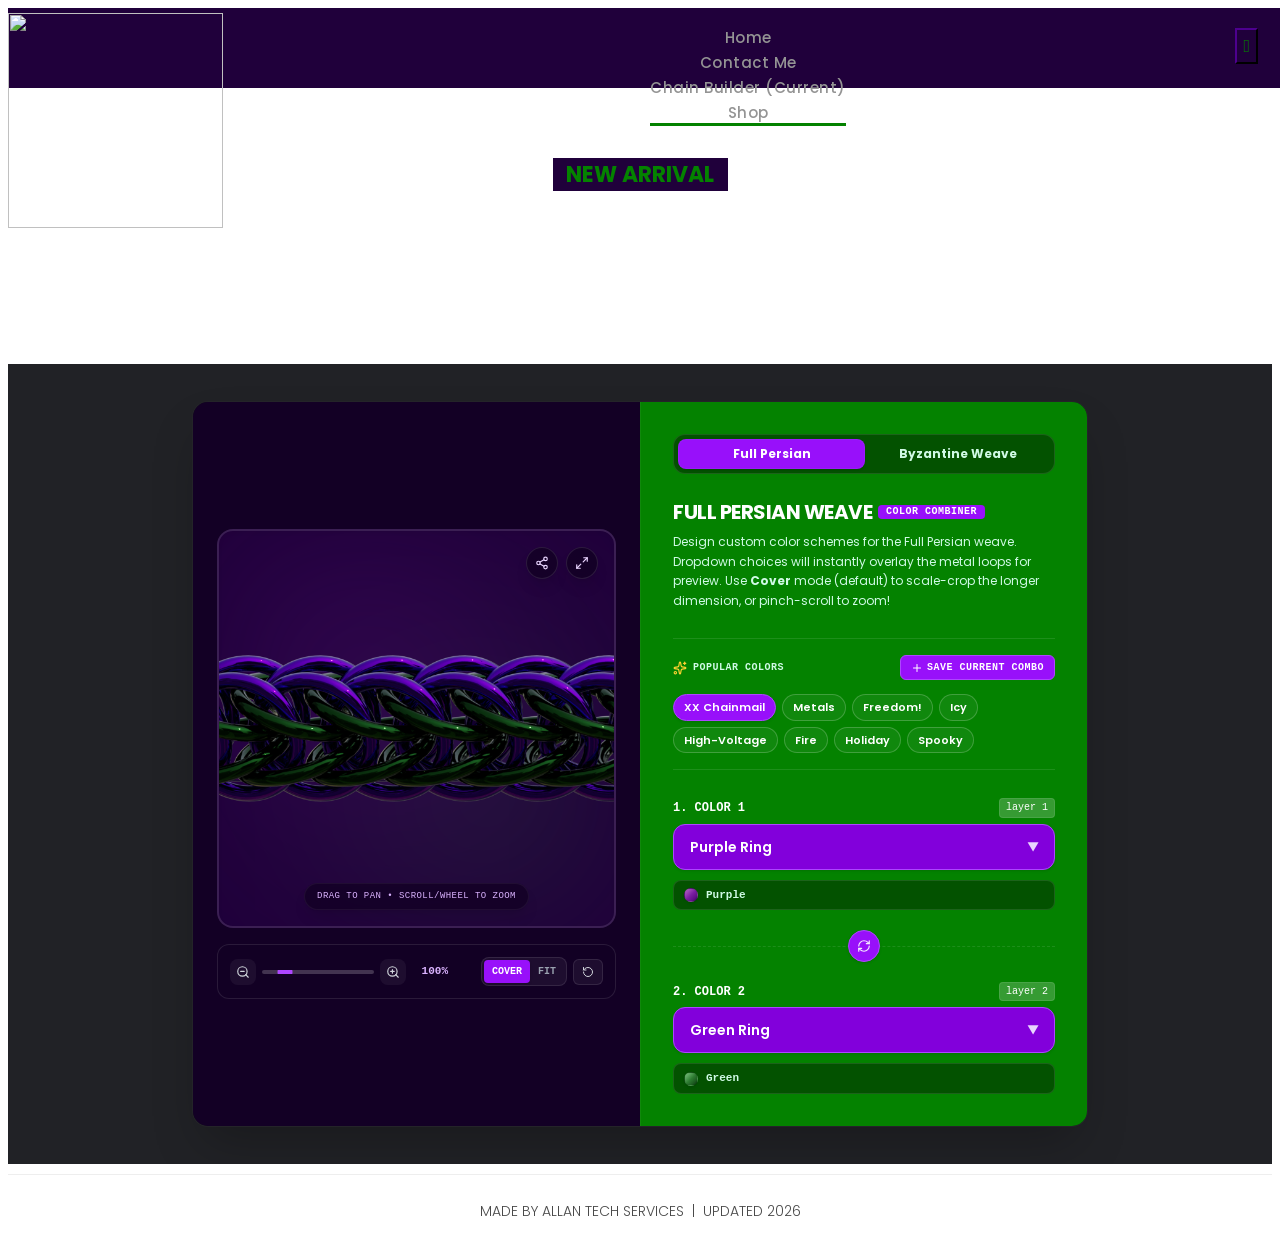
==== chainbuilder.html @ 5e84c7ed "updated files and added new products to carousel uploaded product images and modified other files" ====
<html lang="en"><head>

    <meta charset="utf-8">
    <meta name="viewport" content="width=device-width, initial-scale=1, shrink-to-fit=no">
    <meta name="description" content="Xander Xavier Chainmail Webpage">
    <meta name="author" content="XX Chainmail; AgentAllanDev">
    <link href="https://fonts.googleapis.com/css?family=Poppins:100,200,300,400,500,600,700,800,900&amp;display=swap" rel="stylesheet">
    <meta property="og:image" content=”assets/images/XXChainmail.png” />

    <title>XX Chainmail Home</title>

    <!-- Bootstrap core CSS -->
    <link href="vendor/bootstrap/css/bootstrap.min.css" rel="stylesheet">
	  <link rel="stylesheet" media="screen and (max-width: 625px)" href="assets/css/xxchainmail-small.css">
            <link rel="stylesheet" media="screen and (min-width: 625px) and (max-width: 800px)" href="assets/css/xxchainmail-medium.css">
            <link rel="stylesheet" media="screen and (min-width: 800px)" href="assets/css/xxchainmail-large.css">
    <link rel="stylesheet" href="assets/css/fontawesome.css">
    <link rel="stylesheet" href="assets/css/owl.css">
<style>
      /* Minimal positioning for Owl nav arrows (do not change item sizes) */
      .owl-new-arrivals.owl-carousel{position:relative}
      .owl-new-arrivals.owl-carousel .owl-nav{position:absolute;top:50%;left:0;right:0;margin:0;pointer-events:none}
      .owl-new-arrivals.owl-carousel .owl-nav button{pointer-events:auto;position:absolute;top:50%;transform:translateY(-50%);background:#20003b;border:2px solid #048200;width:44px;height:44px;border-radius:50%;font-size:24px;line-height:0.5; color:#048200}
      .owl-new-arrivals.owl-carousel .owl-nav .owl-prev{left:-56px}
      .owl-new-arrivals.owl-carousel .owl-nav .owl-next{right:-56px}
      @media (max-width:768px){.owl-new-arrivals.owl-carousel .owl-nav .owl-prev{left:-40px}.owl-new-arrivals.owl-carousel .owl-nav .owl-next{right:-40px}}
      /* External controls (do not change sizes or carousel options) */
      .external-controls-wrapper{position:relative}
      .external-arrivals-btn{position:absolute;top:50%;transform:translateY(-50%);z-index:1200;background:#20003b;border:2px solid #048200;width:44px;height:44px;border-radius:50%;display:flex;align-items:center;justify-content:center;cursor:pointer; color:#048200}
      .external-arrivals-btn.prev{left:-64px}
      .external-arrivals-btn.next{right:-64px}
      @media (max-width:768px){.external-arrivals-btn.prev{left:-44px}.external-arrivals-btn.next{right:-44px}}
    </style>
  </head>

  <body>

    <!-- ***** Preloader Start ***** -->
    <div id="preloader" style="opacity: 0; visibility: hidden; display: none;">
        <div class="jumper">
            <div></div>
            <div></div>
            <div></div>
        </div>
    </div>  
    <!-- ***** Preloader End ***** -->

    <!-- Header -->
    <header class="">
      <nav class="navbar navbar-expand-lg">
        <div class="container">
          <a class="navbar-brand" href="index.html">
				  <img src="assets/images/XXChainmailWide.png" id="logo">
			  </a>
			  <button class="navbar-toggler" type="button" data-toggle="collapse" data-target="#navbarResponsive" aria-controls="navbarResponsive" aria-expanded="false" aria-label="Toggle navigation">
            <span class="navbar-toggler-icon"></span>
          </button>
          <div class="collapse navbar-collapse" id="navbarResponsive">
            <ul class="navbar-nav ml-auto">
              <li class="nav-item">
                <a class="nav-link" href="index.html">Home
                </a>
              </li> 
              <li class="nav-item">
                <a class="nav-link" href="contact.html">Contact Me</a>
              </li>
              <li class="nav-item active">
                <a class="nav-link" href="chainbuilder.html">Chain Builder
                  <span class="sr-only">(current)</span></a>
              </li>
              <li class="nav-item">
                <a class="nav-link" href="products.html">Shop</a>
              </li>
            </ul>
          </div>
        </div>
      </nav>
    </header>

    <!-- Page Content -->
    <!-- Banner Starts Here -->
    <div class="page-heading products-heading header-text">
      <div class="container">
        <div class="row">
          <div class="col-md-12">
            <div align="center" class="text-content">
              <h4>new arrival</h4>
              <h2>Chain Builder</h2>
            </div>
          </div>
        </div>
      </div>
    </div>
    <!-- Banner Ends Here -->
<!--
    <div class="latest-products">
      <div class="container">
        <div class="row">
          <div class="col-md-12">
            <div class="section-heading">
              <h2 id="lp-title">Latest Products</h2>
              <center>
			  <a href="products.html">view all products <i class="fa fa-angle-right"></i></a>
              </center>
			</div>
          </div>

      
          <div class="col-md-4">
            <div class="product-item">
              <a href="products/dragonfly.html"><img src="assets/images/dragonfly.png" alt=""></a>
              <div class="down-content">
                <a href="products/dragonfly.html"><h4>Dragonfly&nbsp;</h4>
                </a>
                <h6>$74.50</h6>
              </div>
            </div>
          </div>
          <div class="col-md-4">
            <div class="product-item">
              <a href="products/butterfly.html"><img src="assets/images/butterfly.png" alt=""></a>
              <div class="down-content">
                <a href="products/butterfly.html"><h4>Butterfly&nbsp;</h4>
                </a>
                <h6>$21.50</h6>
              </div>
            </div>
          </div>
          <div class="col-md-4">
            <div class="product-item">
              <a href="products/byzantine_star.html"><img src="assets/images/byzantine_star.png" alt=""></a>
              <div class="down-content">
                <a href="products/byzantine_star.html"><h4>Byzantine Star</h4>
                </a>
                <h6>$16.20</h6>
              </div>
            </div>
          </div>
        </div>
      </div>
    </div>
  -->
    <iframe src="/app/app.html" title="Chain Builder" style="width:100%; height:800px; border:none;"></iframe>




    
    <footer>
      <div class="container">
        <div class="row">
          <div class="col-md-12">
            <div class="inner-content">
              <p id="copyright">Made by Allan Tech Services&nbsp; | &nbsp;Updated 2026</p>
            </div>
          </div>
        </div>
      </div>
    </footer>


    <!-- Bootstrap core JavaScript -->
    <script src="vendor/jquery/jquery.min.js"></script>
    <script src="vendor/bootstrap/js/bootstrap.bundle.min.js"></script>


    <!-- Additional Scripts -->
    <script src="assets/js/custom.js"></script>
    <script src="assets/js/owl.js"></script>
    <script src="assets/js/slick.js"></script>
    <script src="assets/js/isotope.js"></script>
    <script src="assets/js/accordions.js"></script>


    <script language="text/Javascript"> 
      cleared[0] = cleared[1] = cleared[2] = 0; //set a cleared flag for each field
      function clearField(t){                   //declaring the array outside of the
      if(! cleared[t.id]){                      // function makes it static and global
          cleared[t.id] = 1;  // you could use true and false, but that's more typing
          t.value='';         // with more chance of typos
          t.style.color='#fff';
          }
      }
    </script>
	  
	  


  


</body></html>
---- assets/css/xxchainmail-small.css ----
.iframe{
	overflow:hidden;
	border:10px solid #048200;
	height:1300px;
}
.section-heading .text-content h3 {
	color: #048200;
	font-size: 60px;
	text-align: center;
	text-transform: uppercase;
	font-weight: 500;
	background-color: #20003b;
}

p#copyright
{
	text-align:center;
} 

h3#title1
{
	font-size: 30;
	padding-bottom: 15px;
}
h1#h1
{
	font-size: 20;
	text-align: center;
}
img#logo
{
	height: auto;
	width: 215px;
}

h2#p1
{
	font-size: 20;
	padding-bottom:  30px;
}

li#li1
{
	font-size: 30;
}

body {
  font-family: 'Poppins', sans-serif;
  overflow-x: hidden;
  text-rendering: optimizeLegibility;
  -webkit-font-smoothing: antialiased;
  -moz-osx-font-smoothing: grayscale;
}
p {
	margin-bottom: 0px;
	font-size: 14px;
	font-weight: 300;
	color: #4a4a4a;
	line-height: 24px;
}
a {
	text-decoration: none!important;
}
ul {
	padding: 0;
	margin: 0;
	list-style: none;
}

h1,h2,h3,h4,h5,h6 {
	margin: 0px;
}

ul.social-icons li {
	display: inline-block;
	margin-right: 3px;
}

ul.social-icons li:last-child {
	margin-right: 0px;
}

ul.social-icons li a {
	width: 50px;
	height: 50px;
	display: inline-block;
	line-height: 50px;
	background-color: #eee;
	color: #121212;
	font-size: 18px;
	text-align: center;
	transition: all .3s;
}

ul.social-icons li a:hover {
	background-color: #048200;
	color: #fff;
}

a.filled-button {
	background-color: #048200;
	color: #fff;
	font-size: 14px;
	text-transform: capitalize;
	font-weight: 300;
	padding: 10px 20px;
	border-radius: 5px;
	display: inline-block;
	transition: all 0.3s;
}

a.filled-button:hover {
	background-color: #121212;
	color: #fff;
}

.section-heading {
	text-align: left;
	margin-bottom: 30px;
	border-bottom: 1px solid #eee;
}

.section-heading h2 {
	font-size: 35px;
	font-weight: 550;
	text-align: center;
	color: #1e1e1e;
	margin-bottom: 25px;
}

.section-heading h2#lp-title {
	font-size: 45px;
	font-weight: 550;
	text-align: center;
	color: #1e1e1e;
	margin-bottom: 5px;
}

.products-heading {
	padding: 150px 0px 75px 0px;
	background-image: url(../images/scales.png);
	background-size: cover;
	background-repeat: no-repeat;
	background-position: center 29px;
}

.about-heading {
	background-image: url(../images/about-heading.jpg);
}

.contact-heading {
	padding: 150px 0px;
	background-image: url(../images/XXChainmailWithBackground.png);
	background-size: cover;
	background-repeat: no-repeat;
	background-position: center center;
}

.page-header {
	padding: 150px 50px;
	background-image: url(../images/XXChainmailWithBackground.png);
	background-size: cover;
	background-repeat: no-repeat;
	background-position: center center;
}
.send-message {
	padding: 0px 0px 0px 0px;
	text-align: center;
	background-position: center center;
	background-repeat: no-repeat;
	background-size: cover;
}
.send-message .text-content h4 {
	color: #048200;
	font-size: 22px;
	text-align: center;
	text-transform: uppercase;
	font-weight: 700;
	margin-bottom: 5px;
}

.send-message .text-content h1 {
	color: #20003b;
	font-size: 55px;
	text-align: center;
	text-transform: uppercase;
	font-weight: 700;
	margin-bottom: 25px;
}

.send-message .text-content h2 {
	color: #000;
	font-size: 25px;
	text-align: center;
}
.page-heading .text-content h4 {
	color: #048200;
	font-size: 22px;
	width: 175px;
	text-align: center;
	text-transform: uppercase;
	font-weight: 700;
	margin-bottom: 5px;
	background-color: #20003b;
}

.page-heading .text-content h1 {
	color: #048200;
	font-size: 70px;
	text-align: center;
	text-transform: uppercase;
	font-weight: 700;
	margin-bottom: 15px;
}

.page-heading .text-content h2 {
	color: #fff;
	font-size: 50px;
	text-align: center;
	text-transform: uppercase;
	letter-spacing: 5px;
}

#preloader {
  overflow: hidden;
  background: #048200;
  left: 0;
  right: 0;
  top: 0;
  bottom: 0;
  position: fixed;
  z-index: 9999999;
  color: #20003b;
}

#preloader .jumper {
  left: 0;
  top: 0;
  right: 0;
  bottom: 0;
  display: block;
  position: absolute;
  margin: auto;
  width: 50px;
  height: 50px;
}

#preloader .jumper > div {
  background-color: #fff;
  width: 10px;
  height: 10px;
  border-radius: 100%;
  -webkit-animation-fill-mode: both;
  animation-fill-mode: both;
  position: absolute;
  opacity: 0;
  width: 50px;
  height: 50px;
  -webkit-animation: jumper 1s 0s linear infinite;
  animation: jumper 1s 0s linear infinite;
}

#preloader .jumper > div:nth-child(2) {
  -webkit-animation-delay: 0.33333s;
  animation-delay: 0.33333s;
}

#preloader .jumper > div:nth-child(3) {
  -webkit-animation-delay: 0.66666s;
  animation-delay: 0.66666s;
}

@-webkit-keyframes jumper {
  0% {
    opacity: 0;
    -webkit-transform: scale(0);
    transform: scale(0);
  }
  5% {
    opacity: 1;
  }
  100% {
    -webkit-transform: scale(1);
    transform: scale(1);
    opacity: 0;
  }
}

@keyframes jumper {
  0% {
    opacity: 0;
    -webkit-transform: scale(0);
    transform: scale(0);
  }
  5% {
    opacity: 1;
  }
  100% {
    opacity: 0;
  }
}


/* Header Style */
header {
	position: absolute;
	z-index: 99999;
	width: 100%;
	height: 80px;
	background-color: #20003b;
	-webkit-transition: all 0.3s ease-in-out 0s;
    -moz-transition: all 0.3s ease-in-out 0s;
    -o-transition: all 0.3s ease-in-out 0s;
    transition: all 0.3s ease-in-out 0s;
}
header .navbar {
	padding: 17px 0px;
}
.background-header .navbar {
	padding: 17px 0px;
}
.background-header {
	top: 0;
	position: fixed;
	background-color: #20003b!important;
	box-shadow: 0px 1px 10px rgba(0,0,0,0.1);
}
.background-header .navbar-brand h2 {
	color: #121212!important;
}
.background-header .navbar-nav a.nav-link {
	color: #949494!important;
}
.background-header .navbar-nav .nav-link:hover,
.background-header .navbar-nav .active>.nav-link,
.background-header .navbar-nav .nav-link.active,
.background-header .navbar-nav .nav-link.show,
.background-header .navbar-nav .show>.nav-link {
	color: #048200!important;
}
.navbar .navbar-brand {
	float: 	left;
	margin-top: -10px;
	outline: none;
}
.navbar .navbar-brand h2 {
	color: #949494;
	text-transform: uppercase;
	font-size: 24px;
	font-weight: 700;
	-webkit-transition: all .3s ease 0s;
    -moz-transition: all .3s ease 0s;
    -o-transition: all .3s ease 0s;
    transition: all .3s ease 0s;
}
.navbar .navbar-brand h2 em {
	font-style: normal;
	color: #949494;
}
#navbarResponsive {
	z-index: 999;
}
.navbar-collapse {
	text-align: center;
}
.navbar .navbar-nav .nav-item {
	margin: 0px 15px;
}
.navbar .navbar-nav a.nav-link {
	text-transform: capitalize;
	font-size: 15px;
	font-weight: 500;
	letter-spacing: 0.5px;
	color: #949494;
	transition: all 0.5s;
	margin-top: 5px;
}
.navbar .navbar-nav .nav-link:hover,
.navbar .navbar-nav .active>.nav-link,
.navbar .navbar-nav .nav-link.active,
.navbar .navbar-nav .nav-link.show,
.navbar .navbar-nav .show>.nav-link {
	color: #949494;
	padding-bottom: 25px;
	border-bottom: 3px solid #048200;
}
.navbar .navbar-toggler-icon {
	background-image: none;
}
.navbar .navbar-toggler {
	border-color: #20003b;
	background-color: #20003b;	
	height: 36px;
	outline: none;
	border-radius: 0px;
	position: absolute;
	right: 30px;
	top: 20px;
}
.navbar .navbar-toggler-icon:after {
	content: '\f0c9';
	color: #048200;
	font-size: 18px;
	line-height: 26px;
	font-family: 'FontAwesome';
}



/* Banner Style */
.banner {
	position: relative;
	text-align: center;
	padding-top: 80px;
}

.banner-item-01 {
	padding: 150px 0px;
	background-image: url(../images/XXChainmailWideWithBackground.png);
	background-size: cover;
	background-repeat: no-repeat;
	background-position: center center;
}

.banner-item-02 {
	padding: 300px 0px;
	background-image: url(../images/slide_02.jpg);
	background-size: cover;
	background-repeat: no-repeat;
	background-position: center center;
}

.banner-item-03 {
	padding: 300px 0px;
	background-image: url(../images/slide_03.jpg);
	background-size: cover;
	background-repeat: no-repeat;
	background-position: center center;
}

.banner .banner-item {
	max-height: 600px;
}

.banner .text-content {
	position: absolute;
	top: 50%;
	transform: translateY(-50%);
	text-align: center;
	width: 100%;
}

.banner .text-content h4 {
	color: #048200;
	font-size: 22px;
	text-transform: uppercase;
	font-weight: 700;
	margin-bottom: 15px;
}

.banner .text-content h2 {
	color: #fff;
	font-size: 62px;
	text-transform: uppercase;
	letter-spacing: 5px;
}

.owl-banner .owl-dots .owl-dot {
  border-radius: 3px;
}
.owl-banner .owl-dots {
    display: -webkit-box;
    display: -webkit-flex;
    display: -ms-flexbox;
    display: flex;
    -ms-flex-pack: center;
    -webkit-justify-content: center;
    justify-content: center;
    position: absolute;
    left: 50%;
    transform: translateX(-50%);
    bottom: 30px;
}
.owl-banner .owl-dots .owl-dot {
    width: 10px;
    height: 10px;
    border-radius: 50%;
    margin: 0 10px;
    background-color: #606060;
    opacity: 0.5;
}
.owl-banner .owl-dots .owl-dot:focus {
    outline: none
}
.owl-banner .owl-dots .owl-dot.active {
    background-color: #d0d0d0;
    opacity: 1;
}



/* Latest Produtcs */

.latest-products {
	margin-top: 25px;
}

.latest-products .section-heading a {
	margin-top: -95px;
	text-transform: uppercase;
	font-size: 25px;
	font-weight: 700;
	color: #048200;
}

.product-item {
	border: 1px solid #eee;
	margin-bottom: 30px;
}

.product-item .down-content {
	padding: 30px;
	position: relative;
	background-color: #20003b;
}

.product-item img {
	width: 100%;
	overflow: hidden;
}

.product-item .down-content h4 {
	font-size: 23px;
	color: #dc143c;
	margin-bottom: 10px;
	font-weight: bold;

}

.product-item .down-content h6 {
	top: 30px;
	right: 30px;
	font-size: 20px;
	color: #f7f7f7;
}

.product-item .down-content p {
	margin-bottom: 20px;
}

.product-item .down-content ul li {
	display: inline-block;
}

.product-item .down-content ul li i {
	color: #048200;
	font-size: 14px;
}

.product-item .down-content span {
	position: absolute;
	right: 30px;
	bottom: 30px;
	font-size: 13px;
	color: #048200;
	font-weight: 500;
}

.products .text-content h3 {
	color: #048200;
	font-size: 50px;
	text-align: center;
	text-transform: uppercase;
	font-weight: 500;
	background-color: #20003b;
}


/* Best Features */

.about-features {
	margin-top: 0px!important;
}

.about-features p {
	border-bottom: 1px solid #eee;
	padding-bottom: 0px;
}

.about-features .container .row {
	padding-bottom: 0px!important;
	border-bottom: none!important;
}

.best-features {
}

.best-features .container .row {
	border-bottom: 1px solid #eee;
	padding-bottom: 0px;
}

.best-features img {
	width: 75%;
	overflow: hidden;
}

.best-features h4 {
	font-size: 17px;
	color: #1a6692;
	margin-bottom: 20px;
}

.best-features ul.featured-list li {
	display: block;
	margin-bottom: 10px;
	text-align: center;
}

.best-features p {
	margin-bottom: 25px;
	text-align: center;
}

.best-features ul.featured-list li a {
	font-size: 14px;
	color: #4a4a4a;
	font-weight: 300;
	transition: all .3s;
	position: relative;
	padding-left: 13px;
}

.best-features ul.featured-list li a:before {
	content: '';
	width: 5px;
	height: 5px;
	display: inline-block;
	background-color: #4a4a4a;
	position: absolute;
	left: 0;
	transition: all .3s;
	top: 8px;
}

.best-features ul.featured-list li a:hover {
	color: #048200;
}

.best-features ul.featured-list li a:hover::before {
	background-color: #048200;
}

.best-features .filled-button {
	margin-top: 20px;
}





/* Call To Action */

.call-to-action .inner-content {
	margin-top: 20px;
	padding: 30px;
	background-color: #f7f7f7;
	border-radius: 5px;
}

.call-to-action .inner-content h4 {
	font-size: 17px;
	color: #1a6692;
	margin-bottom: 15px;
}

.call-to-action .inner-content em {
	font-style: normal;
	font-weight: 700;
}

.call-to-action .inner-content .col-md-4 {
	text-align: center;
}

.call-to-action .inner-content .filled-button {
	margin-top: 12;
	/* top: 50%; */
	/* left: 50%; */
	/* margin-left: -69.2px; */
}




/* Footer */

footer {
	text-align: center;
}

footer .inner-content {
	border-top: 1px solid #eee;
	margin-top: 10px;
	padding: 10px 0px;
}

footer .inner-content p {
	text-transform: uppercase;
}

footer .inner-content p a {
	color: #048200;
	margin-left: 3px;
}




/* Product Page */


.products .filters {
	text-align: center;
	border-bottom: 1px solid #eee;
	padding-bottom: 10px;
	margin-bottom: 60px;
}

.products .filters li {
	text-transform: uppercase;
	font-size: 13px;
	font-weight: 700;
	color: #121212;
	display: inline-block;
	margin: 0px 10px;
	transition: all .3s;
	cursor: pointer;
}

.products .filters ul li.active,
.products .filters ul li:hover {
  color: #048200;
}

.products ul.pages {
	margin-top: 30px;
	text-align: center;
}

.products ul.pages li {
	display: inline-block;
	margin: 0px 2px;
}

.products ul.pages li a {
	width: 44px;
	height: 44px;
	display: inline-block;
	line-height: 42px;
	border: 1px solid #eee;
	font-size: 15px;
	font-weight: 700;
	color: #121212;
	transition: all .3s;
}

.products ul.pages li a:hover,
.products ul.pages li.active a {
	background-color: #048200;
	border-color: #048200;
	color: #20003b;
}



/* Team Members */

.team-members {
	margin-top: 100px;
}

.team-member {
	border: 1px solid #eee;
	margin-bottom: 30px;
}

.team-member img {
	width: 100%;
	overflow: hidden;
}

.team-member .down-content {
	padding: 30px;
	text-align: center;
}

.team-member .thumb-container {
	position: relative;
}

.team-member .thumb-container .hover-effect {
	position: absolute;
	background-color: rgba(243,63,63,0.9);
	top: 0;
	left: 0;
	width: 100%;
	height: 100%;
	opacity: 0;
	visibility: hidden;
	transition: all .5s;
}

.team-member .thumb-container .hover-effect .hover-content {
	position: absolute;
	display: inline-block;
	width: 100%;
	text-align: center;
	top: 50%;
	transform: translateY(-50%);
}

.team-member .thumb-container .hover-effect .hover-content ul.social-icons li a:hover {
	background-color: #fff;
	color: #048200;
}

.team-member:hover .hover-effect {
	visibility: visible;
	opacity: 1;
}

.team-member .down-content h4 {
	font-size: 17px;
	color: #1a6692;
	margin-bottom: 8px;
}

.team-member .down-content span {
	display: block;
	font-size: 13px;
	color: #048200;
	font-weight: 500;
	margin-bottom: 20px;
}




/* Services */

.services {
	background-image: url(../images/services-bg.jpg);
	background-position: center center;
	background-repeat: no-repeat;
	background-size: cover;
	background-attachment: fixed;
	padding: 100px 0px;
}

.services .service-item {
	text-align: center;
}

.services .service-item .icon {
	background-color: #f7f7f7;
	padding: 40px;
}

.services .service-item .icon i {
	width: 100px;
	height: 100px;
	display: inline-block;
	text-align: center;
	line-height: 100px;
	background-color: #048200;
	color: #fff;
	font-size: 32px;
}

.services .service-item .down-content {
	background-color: #fff;
	padding: 40px 30px;
}

.services .service-item .down-content h4 {
	font-size: 17px;
	color: #1a6692;
	margin-bottom: 20px;
}

.services .service-item .down-content p {
	margin-bottom: 25px;
}




/* Clients */

.happy-clients {
	margin-top: 100px;
	margin-bottom: 40px;
}

.happy-clients .client-item img {
	max-width: 100%;
	overflow: hidden;
	transition: all .3s;
	cursor: pointer;
}

.happy-clients .client-item img:hover {
	opacity: 0.8;
}




/* Find Us */

.find-us {
	margin-top: 100px;
}

.find-us p {
	border-bottom: 1px solid #eee;
	padding-bottom: 30px;
	margin-bottom: 30px;
}

.find-us h4 {
	font-size: 17px;
	color: #1a6692;
	margin-bottom: 20px;
}

.find-us .left-content {
	margin-left: 30px;
}



/* Send Message */

.send-message {
	margin-top: 25px;
}

.contact-form input {
	font-size: 14px;
	width: 100%;
	height: 44px;
	display: inline-block;
	line-height: 42px;
	border: 1px solid #eee;
	border-radius: 0px;
	margin-bottom: 30px;
}

.contact-form input:focus {
	box-shadow: none;
	border: 1px solid #eee;
}

.contact-form textarea {
	font-size: 14px;
	width: 100%;
	min-width: 100%;
	min-height: 120px;
	height: 120px;
	max-height: 180px;
	border: 1px solid #eee;
	border-radius: 0px;
	margin-bottom: 30px;
}

.contact-form textarea:focus {
	box-shadow: none;
	border: 1px solid #eee;
}

.contact-form button.filled-button {
	background-color: #048200;
	color: #fff;
	font-size: 14px;
	text-transform: capitalize;
	font-weight: 300;
	padding: 10px 20px;
	border-radius: 5px;
	display: inline-block;
	transition: all 0.3s;
	border: none;
	outline: none;
	cursor: pointer;
}

.contact-form button.filled-button:hover {
	background-color: #121212;
	color: #fff;
}

.accordion {
	margin-left: 30px;
}

.accordion a {
	cursor: pointer;
	font-size: 17px;
	color: #1a6692!important;
	margin-bottom: 20px;
	transition: all .3s;
}

.accordion a:hover {
	color: #048200!important;
}

.accordion a.active {
  color: #048200!important;
}

.accordion li .content {
  display: none;
  margin-top: 10px;
}

.accordion li:first-child {
	border-top: 1px solid #eee;
}

.accordion li {
	border-bottom: 1px solid #eee;
	padding: 15px 0px;
}


	.navbar .navbar-brand {
		position: absolute;
		left: 15px;
		top: 16px;
	}
	.navbar .navbar-brand {
		width: auto;
	}
	.navbar:after {
		display: none;
	}
	#navbarResponsive {
	    z-index: 99999;
	    position: absolute;
	    top: 80px;
	    left: 0;
	    width: 100%;
	    text-align: center;
	    background-color: #20003b;
	    box-shadow: 0px 10px 10px rgba(0,0,0,0.1);
	}
	.navbar .navbar-nav .nav-item {
		border-bottom: 1px solid #eee;
	}
	.navbar .navbar-nav .nav-item:last-child {
		border-bottom: none;
	}
	.navbar .navbar-nav a.nav-link {
		padding: 15px 0px;
		color: #c0c0c0!important;
	}
	.navbar .navbar-nav .nav-link:hover,
	.navbar .navbar-nav .active>.nav-link,
	.navbar .navbar-nav .nav-link.active,
	.navbar .navbar-nav .nav-link.show,
	.navbar .navbar-nav .show>.nav-link {
		color: #048200!important;
		border-bottom: none!important;
		padding-bottom: 15px;
	}
	.product-item .down-content h4 {
		text-align: center;
		margin-bottom: 10px;
	}
	.product-item .down-content h6 {
		text-align: center;
		position: relative;
		top: 0;
		right: 0;
		margin-bottom: 20px;
	}
	.product-item .down-content span {
		position: relative;
		right: 0;
		bottom: 0;
	}
}
---- assets/css/xxchainmail-medium.css ----
.iframe{
	overflow:hidden;
	border:10px solid #048200;
	height:1300px;
}
.section-heading .text-content h3 {
	color: #048200;
	font-size: 60px;
	text-align: center;
	text-transform: uppercase;
	font-weight: 500;
	background-color: #20003b;
}
h3#title1
{
	font-size: 45;
	margin-bottom:5px;
}

img#logo
{
	height: auto;
	width: 215px;
}

h2#p1
{
	font-size: 25;
	margin-bottom:15px;
}

li#li1
{
	font-size: 35;
}


body {
  font-family: 'Poppins', sans-serif;
  overflow-x: hidden;
  text-rendering: optimizeLegibility;
  -webkit-font-smoothing: antialiased;
  -moz-osx-font-smoothing: grayscale;
}
p {
	margin-bottom: 0px;
	font-size: 14px;
	font-weight: 300;
	color: #4a4a4a;
	line-height: 24px;
}
a {
	text-decoration: none!important;
}
ul {
	padding: 0;
	margin: 0;
	list-style: none;
}

h1,h2,h3,h4,h5,h6 {
	margin: 0px;
	text-align:  center;
}

ul.social-icons li {
	display: inline-block;
	margin-right: 3px;
}

ul.social-icons li:last-child {
	margin-right: 0px;
}

ul.social-icons li a {
	width: 50px;
	height: 50px;
	display: inline-block;
	line-height: 50px;
	background-color: #eee;
	color: #121212;
	font-size: 18px;
	text-align: center;
	transition: all .3s;
}

ul.social-icons li a:hover {
	background-color: #048200;
	color: #fff;
}

a.filled-button {
	background-color: #048200;
	color: #fff;
	font-size: 20;
	text-transform: capitalize;
	font-weight: 300;
	padding: 10px 20px;
	border-radius: 5px;
	display: inline-block;
	transition: all 0.3s;
}

a.filled-button:hover {
	background-color: #121212;
	color: #fff;
}

.section-heading {
	text-align: left;
	margin-bottom: 20px;
	border-bottom: 1px solid #eee;
}

.section-heading h2 {
	font-size: 55px;
	font-weight: 550;
	color: #1e1e1e;
	margin-bottom: 3px;
	text-align: center;
}

.products-heading {
	padding: 150px 0px 75px 0px;
	background-image: url(../images/scales.png);
	background-size: cover;
	background-repeat: no-repeat;
	background-position: center -;
}

.about-heading {
	background-image: url(../images/about-heading.jpg);
}

.contact-heading {
	padding: 200px 0px 200px 0px;
	background-image: url(../images/XXChainmailWithBackground.png);
	background-size: cover;
	background-repeat: no-repeat;
	background-position: center -15px;
}

.page-header {
	padding: 150px 50px;
	background-image: url(../images/XXChainmailWithBackground.png);
	background-size: cover;
	background-repeat: no-repeat;
	background-position: center center;
}
.send-message {
	padding: 0px 0px 0px 0px;
	text-align: center;
	background-position: center center;
	background-repeat: no-repeat;
	background-size: cover;
}
.send-message .text-content h4 {
	color: #048200;
	font-size: 22px;
	text-align: center;
	text-transform: uppercase;
	font-weight: 700;
	margin-bottom: 5px;
}

.send-message .text-content h1 {
	color: #20003b;
	font-size: 55px;
	text-align: center;
	text-transform: uppercase;
	font-weight: 700;
	margin-bottom: 25px;
}

.send-message .text-content h2 {
	color: #000;
	font-size: 25px;
	text-align: center;
}
.page-heading .text-content h4 {
	color: #048200;
	font-size: 22px;
	width: 175px;
	text-align: center;
	text-transform: uppercase;
	font-weight: 700;
	margin-bottom: 5px;
	background-color: #20003b;
}

.page-heading .text-content h1 {
	color: #048200;
	font-size: 70px;
	text-align: center;
	text-transform: uppercase;
	font-weight: 700;
	margin-bottom: 15px;
}

.page-heading .text-content h2 {
	color: #fff;
	font-size: 62px;
	text-align: center;
	text-transform: uppercase;
	letter-spacing: 5px;
}

#preloader {
  overflow: hidden;
  background: #048200;
  left: 0;
  right: 0;
  top: 0;
  bottom: 0;
  position: fixed;
  z-index: 9999999;
  color: #20003b;
}

#preloader .jumper {
  left: 0;
  top: 0;
  right: 0;
  bottom: 0;
  display: block;
  position: absolute;
  margin: auto;
  width: 50px;
  height: 50px;
}

#preloader .jumper > div {
  background-color: #fff;
  width: 10px;
  height: 10px;
  border-radius: 100%;
  -webkit-animation-fill-mode: both;
  animation-fill-mode: both;
  position: absolute;
  opacity: 0;
  width: 50px;
  height: 50px;
  -webkit-animation: jumper 1s 0s linear infinite;
  animation: jumper 1s 0s linear infinite;
}

#preloader .jumper > div:nth-child(2) {
  -webkit-animation-delay: 0.33333s;
  animation-delay: 0.33333s;
}

#preloader .jumper > div:nth-child(3) {
  -webkit-animation-delay: 0.66666s;
  animation-delay: 0.66666s;
}

@-webkit-keyframes jumper {
  0% {
    opacity: 0;
    -webkit-transform: scale(0);
    transform: scale(0);
  }
  5% {
    opacity: 1;
  }
  100% {
    -webkit-transform: scale(1);
    transform: scale(1);
    opacity: 0;
  }
}

@keyframes jumper {
  0% {
    opacity: 0;
    -webkit-transform: scale(0);
    transform: scale(0);
  }
  5% {
    opacity: 1;
  }
  100% {
    opacity: 0;
  }
}


/* Header Style */
header {
	position: absolute;
	z-index: 99999;
	width: 100%;
	height: 80px;
	background-color: #20003b;
	-webkit-transition: all 0.3s ease-in-out 0s;
    -moz-transition: all 0.3s ease-in-out 0s;
    -o-transition: all 0.3s ease-in-out 0s;
    transition: all 0.3s ease-in-out 0s;
}
header .navbar {
	padding: 17px 0px;
}
.background-header .navbar {
	padding: 17px 0px;
}
.background-header {
	top: 0;
	position: fixed;
	background-color: #20003b!important;
	box-shadow: 0px 1px 10px rgba(0,0,0,0.1);
}
.background-header .navbar-brand h2 {
	color: #121212!important;
}
.background-header .navbar-nav a.nav-link {
	color: #949494!important;
}
.background-header .navbar-nav .nav-link:hover,
.background-header .navbar-nav .active>.nav-link,
.background-header .navbar-nav .nav-link.active,
.background-header .navbar-nav .nav-link.show,
.background-header .navbar-nav .show>.nav-link {
	color: #048200!important;
}
.navbar .navbar-brand {
	float: 	left;
	margin-top: -10px;
	outline: none;
}
.navbar .navbar-brand h2 {
	color: #949494;
	text-transform: uppercase;
	font-size: 24px;
	font-weight: 700;
	-webkit-transition: all .3s ease 0s;
    -moz-transition: all .3s ease 0s;
    -o-transition: all .3s ease 0s;
    transition: all .3s ease 0s;
}
.navbar .navbar-brand h2 em {
	font-style: normal;
	color: #949494;
}
#navbarResponsive {
	z-index: 999;
}
.navbar-collapse {
	text-align: center;
}
.navbar .navbar-nav .nav-item {
	margin: 0px 15px;
}
.navbar .navbar-nav a.nav-link {
	text-transform: capitalize;
	font-size: 15px;
	font-weight: 500;
	letter-spacing: 0.5px;
	color: #949494;
	transition: all 0.5s;
	margin-top: 5px;
}
.navbar .navbar-nav .nav-link:hover,
.navbar .navbar-nav .active>.nav-link,
.navbar .navbar-nav .nav-link.active,
.navbar .navbar-nav .nav-link.show,
.navbar .navbar-nav .show>.nav-link {
	color: #949494;
	padding-bottom: 25px;
	border-bottom: 3px solid #048200;
}
.navbar .navbar-toggler-icon {
	background-image: none;
}
.navbar .navbar-toggler {
	border-color: #20003b;
	background-color: #20003b;	
	height: 36px;
	outline: none;
	border-radius: 0px;
	position: absolute;
	right: 30px;
	top: 20px;
}
.navbar .navbar-toggler-icon:after {
	content: '\f0c9';
	color: #048200;
	font-size: 18px;
	line-height: 26px;
	font-family: 'FontAwesome';
}



/* Banner Style */
.banner {
	position: relative;
	text-align: center;
	padding-top: 80px;
}

.banner-item-01 {
	padding: 150px 0px;
	background-image: url(../images/XXChainmailWideWithBackground.png);
	background-size: cover;
	background-repeat: no-repeat;
	background-position: center center;
}

.banner-item-02 {
	padding: 300px 0px;
	background-image: url(../images/slide_02.jpg);
	background-size: cover;
	background-repeat: no-repeat;
	background-position: center center;
}

.banner-item-03 {
	padding: 300px 0px;
	background-image: url(../images/slide_03.jpg);
	background-size: cover;
	background-repeat: no-repeat;
	background-position: center center;
}

.banner .banner-item {
	max-height: 600px;
}

.banner .text-content {
	position: absolute;
	top: 50%;
	transform: translateY(-50%);
	text-align: center;
	width: 100%;
}

.banner .text-content h4 {
	color: #048200;
	font-size: 22px;
	text-transform: uppercase;
	font-weight: 700;
	margin-bottom: 15px;
}

.banner .text-content h2 {
	color: #fff;
	font-size: 62px;
	text-transform: uppercase;
	letter-spacing: 5px;
}

.owl-banner .owl-dots .owl-dot {
  border-radius: 3px;
}
.owl-banner .owl-dots {
    display: -webkit-box;
    display: -webkit-flex;
    display: -ms-flexbox;
    display: flex;
    -ms-flex-pack: center;
    -webkit-justify-content: center;
    justify-content: center;
    position: absolute;
    left: 50%;
    transform: translateX(-50%);
    bottom: 30px;
}
.owl-banner .owl-dots .owl-dot {
    width: 10px;
    height: 10px;
    border-radius: 50%;
    margin: 0 10px;
    background-color: #606060;
    opacity: 0.5;
}
.owl-banner .owl-dots .owl-dot:focus {
    outline: none
}
.owl-banner .owl-dots .owl-dot.active {
    background-color: #d0d0d0;
    opacity: 1;
}



/* Latest Produtcs */

.latest-products {
	margin-top: 10px;
}

.latest-products .section-heading a {
	margin-top: -15px;
	text-transform: uppercase;
	font-size: 25px;
	font-weight: 700;
	color: #048200;
	text-align: center;
}

.product-item {
	border: 1px solid #eee;
	margin-bottom: 30px;
}

.product-item .down-content {
	padding: 30px;
	position: relative;
	background-color: #20003b;
}

.product-item img {
	width: 100%;
	overflow: hidden;
}

.product-item .down-content h4 {
	font-size: 23px;
	color: #dc143c;
	margin-bottom: 10px;
	font-weight: bold;
}

.product-item .down-content h6 {
	top: 30px;
	right: 30px;
	font-size: 20px;
	color: #f7f7f7;
}

.product-item .down-content p {
	margin-bottom: 20px;
}

.product-item .down-content ul li {
	display: inline-block;
}

.product-item .down-content ul li i {
	color: #048200;
	font-size: 14px;
}

.product-item .down-content span {
	position: absolute;
	right: 30px;
	bottom: 30px;
	font-size: 13px;
	color: #048200;
	font-weight: 500;
}




/* Best Features */

.about-features {
	margin-top: 0px!important;
}

.about-features p {
	border-bottom: 1px solid #eee;
	padding-bottom: 0px;
}

.about-features .container .row {
	padding-bottom: 0px!important;
	border-bottom: none!important;
}

.best-features {
}

.best-features .container .row {
	border-bottom: 1px solid #eee;
	padding-bottom: 0px;
}

.best-features img {
	width: 65%;
	overflow: hidden;
}

.best-features h4 {
	font-size: 17px;
	color: #1a6692;
	margin-bottom: 20px;
}

.best-features ul.featured-list li {
	display: block;
	margin-bottom: 10px;
	text-align: center;
}

.best-features p {
	margin-bottom: 25px;
	text-align: center;
}

.best-features ul.featured-list li a {
	font-size: 14px;
	color: #4a4a4a;
	font-weight: 300;
	transition: all .3s;
	position: relative;
	padding-left: 13px;
}

.best-features ul.featured-list li a:before {
	content: '';
	width: 5px;
	height: 5px;
	display: inline-block;
	background-color: #4a4a4a;
	position: absolute;
	left: 0;
	transition: all .3s;
	top: 8px;
}

.best-features ul.featured-list li a:hover {
	color: #048200;
}

.best-features ul.featured-list li a:hover::before {
	background-color: #048200;
}

.best-features .filled-button {
	margin-top: 20px;
}





/* Call To Action */

.call-to-action .inner-content {
	margin-top: 20px;
	padding: 30px;
	background-color: #f7f7f7;
	border-radius: 5px;
}

.call-to-action .inner-content h4 {
	font-size: 17px;
	color: #1a6692;
	margin-bottom: 15px;
}

.call-to-action .inner-content em {
	font-style: normal;
	font-weight: 700;
}

.call-to-action .inner-content .col-md-4 {
	text-align: right;
}

.call-to-action .inner-content .filled-button {
	margin-top: 12px;
}




/* Footer */

footer {
	text-align: center;
}

footer .inner-content {
	border-top: 1px solid #eee;
	margin-top: 10px;
	padding: 10px 0px;
}

footer .inner-content p {
	text-transform: uppercase;
}

footer .inner-content p a {
	color: #048200;
	margin-left: 3px;
}




/* Product Page */


.products .text-content h3 {
	color: #048200;
	font-size: 50px;
	text-align: center;
	text-transform: uppercase;
	font-weight: 500;
	background-color: #20003b;
}

.products .filters {
	text-align: center;
	border-bottom: 1px solid #eee;
	padding-bottom: 10px;
	margin-bottom: 60px;
}

.products .filters li {
	text-transform: uppercase;
	font-size: 13px;
	font-weight: 700;
	color: #121212;
	display: inline-block;
	margin: 0px 10px;
	transition: all .3s;
	cursor: pointer;
}

.products .filters ul li.active,
.products .filters ul li:hover {
  color: #048200;
}

.products ul.pages {
	margin-top: 30px;
	text-align: center;
}

.products ul.pages li {
	display: inline-block;
	margin: 0px 2px;
}

.products ul.pages li a {
	width: 44px;
	height: 44px;
	display: inline-block;
	line-height: 42px;
	border: 1px solid #eee;
	font-size: 15px;
	font-weight: 700;
	color: #121212;
	transition: all .3s;
}

.products ul.pages li a:hover,
.products ul.pages li.active a {
	background-color: #048200;
	border-color: #048200;
	color: #20003b;
}



/* Team Members */

.team-members {
	margin-top: 100px;
}

.team-member {
	border: 1px solid #eee;
	margin-bottom: 30px;
}

.team-member img {
	width: 100%;
	overflow: hidden;
}

.team-member .down-content {
	padding: 30px;
	text-align: center;
}

.team-member .thumb-container {
	position: relative;
}

.team-member .thumb-container .hover-effect {
	position: absolute;
	background-color: rgba(243,63,63,0.9);
	top: 0;
	left: 0;
	width: 100%;
	height: 100%;
	opacity: 0;
	visibility: hidden;
	transition: all .5s;
}

.team-member .thumb-container .hover-effect .hover-content {
	position: absolute;
	display: inline-block;
	width: 100%;
	text-align: center;
	top: 50%;
	transform: translateY(-50%);
}

.team-member .thumb-container .hover-effect .hover-content ul.social-icons li a:hover {
	background-color: #fff;
	color: #048200;
}

.team-member:hover .hover-effect {
	visibility: visible;
	opacity: 1;
}

.team-member .down-content h4 {
	font-size: 17px;
	color: #1a6692;
	margin-bottom: 8px;
}

.team-member .down-content span {
	display: block;
	font-size: 13px;
	color: #048200;
	font-weight: 500;
	margin-bottom: 20px;
}




/* Services */

.services {
	background-image: url(../images/services-bg.jpg);
	background-position: center center;
	background-repeat: no-repeat;
	background-size: cover;
	background-attachment: fixed;
	padding: 100px 0px;
}

.services .service-item {
	text-align: center;
}

.services .service-item .icon {
	background-color: #f7f7f7;
	padding: 40px;
}

.services .service-item .icon i {
	width: 100px;
	height: 100px;
	display: inline-block;
	text-align: center;
	line-height: 100px;
	background-color: #048200;
	color: #fff;
	font-size: 32px;
}

.services .service-item .down-content {
	background-color: #fff;
	padding: 40px 30px;
}

.services .service-item .down-content h4 {
	font-size: 17px;
	color: #1a6692;
	margin-bottom: 20px;
}

.services .service-item .down-content p {
	margin-bottom: 25px;
}




/* Clients */

.happy-clients {
	margin-top: 100px;
	margin-bottom: 40px;
}

.happy-clients .client-item img {
	max-width: 100%;
	overflow: hidden;
	transition: all .3s;
	cursor: pointer;
}

.happy-clients .client-item img:hover {
	opacity: 0.8;
}




/* Find Us */

.find-us {
	margin-top: 100px;
}

.find-us p {
	border-bottom: 1px solid #eee;
	padding-bottom: 30px;
	margin-bottom: 30px;
}

.find-us h4 {
	font-size: 17px;
	color: #1a6692;
	margin-bottom: 20px;
}

.find-us .left-content {
	margin-left: 30px;
}



/* Send Message */

.send-message {
	margin-top: 25px;
}

.contact-form input {
	font-size: 14px;
	width: 100%;
	height: 44px;
	display: inline-block;
	line-height: 42px;
	border: 1px solid #eee;
	border-radius: 0px;
	margin-bottom: 30px;
}

.contact-form input:focus {
	box-shadow: none;
	border: 1px solid #eee;
}

.contact-form textarea {
	font-size: 14px;
	width: 100%;
	min-width: 100%;
	min-height: 120px;
	height: 120px;
	max-height: 180px;
	border: 1px solid #eee;
	border-radius: 0px;
	margin-bottom: 30px;
}

.contact-form textarea:focus {
	box-shadow: none;
	border: 1px solid #eee;
}

.contact-form button.filled-button {
	background-color: #048200;
	color: #fff;
	font-size: 14px;
	text-transform: capitalize;
	font-weight: 300;
	padding: 10px 20px;
	border-radius: 5px;
	display: inline-block;
	transition: all 0.3s;
	border: none;
	outline: none;
	cursor: pointer;
}

.contact-form button.filled-button:hover {
	background-color: #121212;
	color: #fff;
}

.accordion {
	margin-left: 30px;
}

.accordion a {
	cursor: pointer;
	font-size: 17px;
	color: #1a6692!important;
	margin-bottom: 20px;
	transition: all .3s;
}

.accordion a:hover {
	color: #048200!important;
}

.accordion a.active {
  color: #048200!important;
}

.accordion li .content {
  display: none;
  margin-top: 10px;
}

.accordion li:first-child {
	border-top: 1px solid #eee;
}

.accordion li {
	border-bottom: 1px solid #eee;
	padding: 15px 0px;
}

	.navbar .navbar-brand {
		position: absolute;
		left: 15px;
		top: 16px;
	}
	.navbar .navbar-brand {
		width: auto;
	}
	.navbar:after {
		display: none;
	}
	#navbarResponsive {
	    z-index: 99999;
	    position: absolute;
	    top: 80px;
	    left: 0;
	    width: 100%;
	    text-align: center;
	    background-color: #20003b;
	    box-shadow: 0px 10px 10px rgba(0,0,0,0.1);
	}
	.navbar .navbar-nav .nav-item {
		border-bottom: 1px solid #eee;
	}
	.navbar .navbar-nav .nav-item:last-child {
		border-bottom: none;
	}
	.navbar .navbar-nav a.nav-link {
		padding: 15px 0px;
	}
	.navbar .navbar-nav .nav-link:hover,
	.navbar .navbar-nav .active>.nav-link,
	.navbar .navbar-nav .nav-link.active,
	.navbar .navbar-nav .nav-link.show,
	.navbar .navbar-nav .show>.nav-link {
		color: #048200!important;
		border-bottom: none!important;
		padding-bottom: 15px;
	}
	.product-item .down-content h4 {
		margin-bottom: 10px;
	}
	.product-item .down-content h6 {
		position: relative;
		top: 0;
		right: 0;
		margin-bottom: 20px;
	}
	.product-item .down-content span {
		position: relative;
		right: 0;
		bottom: 0;
	}
}
---- assets/css/xxchainmail-large.css ----
.iframe{
	overflow:hidden;
	border:10px solid #048200;
	height:1300px;
}

h3#title1
{
	font-size: 45;

}
.best-features h3#price
{
	font-size: 70px;
	color:#048200;

}

img#logo
{
	height: auto;
	width: 215px;
}

h2#p1
{
	font-size: 25;
}

li#li1
{
	font-size: 35;
}

body {
  font-family: 'Poppins', sans-serif;
  overflow-x: hidden;
  text-rendering: optimizeLegibility;
  -webkit-font-smoothing: antialiased;
  -moz-osx-font-smoothing: grayscale;
}
p {
	margin-bottom: 0px;
	font-size: 14px;
	font-weight: 300;
	color: #4a4a4a;
	line-height: 24px;
}
a {
	text-decoration: none!important;
}
ul {
	padding: 0;
	margin: 0;
	list-style: none;
}

h1,h2,h3,h4,h5,h6 {
	margin: 0px;
	text-align: center;
}

ul.social-icons li {
	display: inline-block;
	margin-right: 3px;
}

ul.social-icons li:last-child {
	margin-right: 0px;
}

ul.social-icons li a {
	width: 50px;
	height: 50px;
	display: inline-block;
	line-height: 50px;
	background-color: #eee;
	color: #121212;
	font-size: 18px;
	text-align: center;
	transition: all .3s;
}

ul.social-icons li a:hover {
	background-color: #048200;
	color: #fff;
}

a.filled-button {
	background-color: #048200;
	color: #fff;
	font-size: 14px;
	text-transform: capitalize;
	font-weight: 300;
	padding: 10px 20px;
	border-radius: 5px;
	display: inline-block;
	transition: all 0.3s;
}

a.filled-button:hover {
	background-color: #121212;
	color: #fff;
}

.section-heading {
	text-align: left;
	margin-bottom: 20px;
	border-bottom: 1px solid #eee;
}

.section-heading h2 {
	font-size: 70px;
	font-weight: 550;
	color: #1e1e1e;
	margin-bottom: 15px;
}

.products-heading {
	padding: 150px 0px 75px 0px;
	background-image: url(../images/scales.png);
	background-size: cover;
	background-repeat: no-repeat;
	background-position: center 39px;
}

.about-heading {
	background-image: url(../images/about-heading.jpg);
}

.contact-heading {
	padding: 200px 0px 200px 0px;
	background-image: url(../images/XXChainmailWideWithBackground.png);
	background-size: cover;
	background-repeat: no-repeat;
	background-position: center center;
}

.page-header {
	padding: 150px 50px;
	background-image: url(../images/XXChainmailWideWithBackground.png);
	background-size: cover;
	background-repeat: no-repeat;
	background-position: center center;
}
.send-message {
	padding: 0px 0px 0px 0px;
	text-align: center;
	background-position: center center;
	background-repeat: no-repeat;
	background-size: cover;
}
.send-message .text-content h4 {
	color: #048200;
	font-size: 22px;
	text-align: center;
	text-transform: uppercase;
	font-weight: 700;
	margin-bottom: 5px;
}

.send-message .text-content h1 {
	color: #20003b;
	font-size: 55px;
	text-align: center;
	text-transform: uppercase;
	font-weight: 700;
	margin-bottom: 25px;
}

.send-message .text-content h2 {
	color: #000;
	font-size: 35px;
	text-align: center;
	letter-spacing: 5px;
}
.page-heading .text-content h4 {
	color: #048200;
	font-size: 22px;
	width: 175px;
	text-align: center;
	text-transform: uppercase;
	font-weight: 700;
	margin-bottom: 5px;
	background-color: #20003b;
}

.products .text-content h3 {
	color: #048200;
	font-size: 50px;
	text-align: center;
	text-transform: uppercase;
	font-weight: 500;
	background-color: #20003b;
}

.section-heading .text-content h3 {
	color: #048200;
	font-size: 60px;
	text-align: center;
	text-transform: uppercase;
	font-weight: 500;
	background-color: #20003b;
}

.page-heading .text-content h1 {
	color: #048200;
	font-size: 70px;
	text-align: center;
	text-transform: uppercase;
	font-weight: 700;
	margin-bottom: 15px;
}

.page-heading .text-content h2 {
	color: #fff;
	font-size: 62px;
	text-align: center;
	text-transform: uppercase;
	letter-spacing: 5px;
}

#preloader {
  overflow: hidden;
  background: #048200;
  left: 0;
  right: 0;
  top: 0;
  bottom: 0;
  position: fixed;
  z-index: 9999999;
  color: #20003b;
}

#preloader .jumper {
  left: 0;
  top: 0;
  right: 0;
  bottom: 0;
  display: block;
  position: absolute;
  margin: auto;
  width: 50px;
  height: 50px;
}

#preloader .jumper > div {
  background-color: #fff;
  width: 10px;
  height: 10px;
  border-radius: 100%;
  -webkit-animation-fill-mode: both;
  animation-fill-mode: both;
  position: absolute;
  opacity: 0;
  width: 50px;
  height: 50px;
  -webkit-animation: jumper 1s 0s linear infinite;
  animation: jumper 1s 0s linear infinite;
}

#preloader .jumper > div:nth-child(2) {
  -webkit-animation-delay: 0.33333s;
  animation-delay: 0.33333s;
}

#preloader .jumper > div:nth-child(3) {
  -webkit-animation-delay: 0.66666s;
  animation-delay: 0.66666s;
}

@-webkit-keyframes jumper {
  0% {
    opacity: 0;
    -webkit-transform: scale(0);
    transform: scale(0);
  }
  5% {
    opacity: 1;
  }
  100% {
    -webkit-transform: scale(1);
    transform: scale(1);
    opacity: 0;
  }
}

@keyframes jumper {
  0% {
    opacity: 0;
    -webkit-transform: scale(0);
    transform: scale(0);
  }
  5% {
    opacity: 1;
  }
  100% {
    opacity: 0;
  }
}


/* Header Style */
header {
	position: absolute;
	z-index: 99999;
	width: 100%;
	height: 80px;
	background-color: #20003b;
	-webkit-transition: all 0.3s ease-in-out 0s;
    -moz-transition: all 0.3s ease-in-out 0s;
    -o-transition: all 0.3s ease-in-out 0s;
    transition: all 0.3s ease-in-out 0s;
}
header .navbar {
	padding: 17px 0px;
}
.background-header .navbar {
	padding: 17px 0px;
}
.background-header {
	top: 0;
	position: fixed;
	background-color: #20003b!important;
	box-shadow: 0px 1px 10px rgba(0,0,0,0.1);
}
.background-header .navbar-brand h2 {
	color: #121212!important;
}
.background-header .navbar-nav a.nav-link {
	color: #949494!important;
}
.background-header .navbar-nav .nav-link:hover,
.background-header .navbar-nav .active>.nav-link,
.background-header .navbar-nav .nav-link.active,
.background-header .navbar-nav .nav-link.show,
.background-header .navbar-nav .show>.nav-link {
	color: #048200!important;
}
.navbar .navbar-brand {
	float: 	left;
	margin-top: -12px;
	outline: none;
}
.navbar .navbar-brand h2 {
	color: #949494;
	text-transform: uppercase;
	font-size: 24px;
	font-weight: 700;
	-webkit-transition: all .3s ease 0s;
    -moz-transition: all .3s ease 0s;
    -o-transition: all .3s ease 0s;
    transition: all .3s ease 0s;
}
.navbar .navbar-brand h2 em {
	font-style: normal;
	color: #949494;
}
#navbarResponsive {
	z-index: 999;
}
.navbar-collapse {
	text-align: center;
}
.navbar .navbar-nav .nav-item {
	margin: 0px 15px;
}
.navbar .navbar-nav a.nav-link {
	text-transform: capitalize;
	font-size: 15px;
	font-weight: 500;
	letter-spacing: 0.5px;
	color: #949494;
	transition: all 0.5s;
	margin-top: 5px;
}
.navbar .navbar-nav .nav-link:hover,
.navbar .navbar-nav .active>.nav-link,
.navbar .navbar-nav .nav-link.active,
.navbar .navbar-nav .nav-link.show,
.navbar .navbar-nav .show>.nav-link {
	color: #949494;
	padding-bottom: 25px;
	border-bottom: 3px solid #048200;
}
.navbar .navbar-toggler-icon {
	background-image: none;
}
.navbar .navbar-toggler {
	border-color: #20003b;
	background-color: #20003b;	
	height: 36px;
	outline: none;
	border-radius: 0px;
	position: absolute;
	right: 30px;
	top: 20px;
}
.navbar .navbar-toggler-icon:after {
	content: '\f0c9';
	color: #048200;
	font-size: 18px;
	line-height: 26px;
	font-family: 'FontAwesome';
}



/* Banner Style */
.banner {
	position: relative;
	text-align: center;
	padding-top: 80px;
}

.banner-item-01 {
	padding: 150px 0px;
	background-image: url(../images/XXChainmailWideWithBackground.png);
	background-size: cover;
	background-repeat: no-repeat;
	background-position: center center;
}

.banner-item-02 {
	padding: 300px 0px;
	background-image: url(../images/slide_02.jpg);
	background-size: cover;
	background-repeat: no-repeat;
	background-position: center center;
}

.banner-item-03 {
	padding: 300px 0px;
	background-image: url(../images/slide_03.jpg);
	background-size: cover;
	background-repeat: no-repeat;
	background-position: center center;
}

.banner .banner-item {
	max-height: 600px;
}

.banner .text-content {
	position: absolute;
	top: 50%;
	transform: translateY(-50%);
	text-align: center;
	width: 100%;
}

.banner .text-content h4 {
	color: #048200;
	font-size: 22px;
	text-transform: uppercase;
	font-weight: 700;
	margin-bottom: 15px;
}

.banner .text-content h2 {
	color: #fff;
	font-size: 62px;
	text-transform: uppercase;
	letter-spacing: 5px;
}

.owl-banner .owl-dots .owl-dot {
  border-radius: 3px;
}
.owl-banner .owl-dots {
    display: -webkit-box;
    display: -webkit-flex;
    display: -ms-flexbox;
    display: flex;
    -ms-flex-pack: center;
    -webkit-justify-content: center;
    justify-content: center;
    position: absolute;
    left: 50%;
    transform: translateX(-50%);
    bottom: 30px;
}
.owl-banner .owl-dots .owl-dot {
    width: 10px;
    height: 10px;
    border-radius: 50%;
    margin: 0 10px;
    background-color: #606060;
    opacity: 0.5;
}
.owl-banner .owl-dots .owl-dot:focus {
    outline: none
}
.owl-banner .owl-dots .owl-dot.active {
    background-color: #d0d0d0;
    opacity: 1;
}



/* Latest Produtcs */

.latest-products {
	margin-top: 20px;
}

.latest-products .section-heading a {
	float: right;
	text-transform: uppercase;
	font-size: 25px;
	font-weight: 700;
	color: #048200;
}

.product-item {
	border: 1px solid #eee;
	margin-bottom: 30px;
}

.product-item .down-content {
	padding: 30px;
	position: relative;
	background-color: #20003b;
}

.product-item img {
	width: 100%;
	overflow: hidden;
}

.product-item .down-content h4 {
	font-size: 23px;
	color: #dc143c;
	margin-bottom: 10px;
	font-weight: bold;

}

.product-item .down-content h6 {
	top: 30px;
	right: 30px;
	font-size: 20px;
	color: #f7f7f7;
}

.product-item .down-content p {
	margin-bottom: 20px;
}

.product-item .down-content ul li {
	display: inline-block;
}

.product-item .down-content ul li i {
	color: #048200;
	font-size: 14px;
}

.product-item .down-content span {
	position: absolute;
	right: 30px;
	bottom: 30px;
	font-size: 13px;
	color: #048200;
	font-weight: 500;
}




/* Best Features */

.about-features {
	margin-top: 0px!important;
}

.about-features p {
	border-bottom: 1px solid #eee;
	padding-bottom: 0px;
}

.about-features .container .row {
	padding-bottom: 0px!important;
	border-bottom: none!important;
}

.best-features {
}

.best-features .container .row {
	border-bottom: 1px solid #eee;
	padding-bottom: 0px;
}

.best-features img {
	position: center;
	width: 45%;
	overflow: hidden;
}

.best-features h4 {
	font-size: 17px;
	color: #1a6692;
	margin-bottom: 20px;
}

.best-features ul.featured-list li {
	display: block;
	margin-bottom: 10px;
	text-align: center;
}

.best-features p {
	margin-bottom: 25px;
	text-align: center;
}

.best-features ul.featured-list li a {
	font-size: 14px;
	color: #4a4a4a;
	font-weight: 300;
	transition: all .3s;
	position: relative;
	padding-left: 13px;
}

.best-features ul.featured-list li a:before {
	content: '';
	width: 5px;
	height: 5px;
	display: inline-block;
	background-color: #4a4a4a;
	position: absolute;
	left: 0;
	transition: all .3s;
	top: 8px;
}

.best-features ul.featured-list li a:hover {
	color: #048200;
}

.best-features ul.featured-list li a:hover::before {
	background-color: #048200;
}

.best-features .filled-button {
	margin-top: 20px;
}
 





/* Call To Action */

.call-to-action .inner-content {
	margin-top: 20px;
	padding: 30px;
	background-color: #f7f7f7;
	border-radius: 5px;
}

.call-to-action .inner-content h4 {
	font-size: 17px;
	color: #1a6692;
	margin-bottom: 15px;
}

.call-to-action .inner-content em {
	font-style: normal;
	font-weight: 700;
}

.call-to-action .inner-content .col-md-4 {
	text-align: right;
}

.call-to-action .inner-content .filled-button {
	margin-top: 12px;
}




/* Footer */

footer {
	text-align: center;
}

footer .inner-content {
	border-top: 1px solid #eee;
	margin-top: 10px;
	padding: 10px 0px;
}

footer .inner-content p {
	text-transform: uppercase;
}

footer .inner-content p a {
	color: #048200;
	margin-left: 3px;
}




/* Product Page */


.products .filters {
	text-align: center;
	border-bottom: 1px solid #eee;
	padding-bottom: 10px;
	margin-bottom: 60px;
}

.products .filters li {
	text-transform: uppercase;
	font-size: 13px;
	font-weight: 700;
	color: #121212;
	display: inline-block;
	margin: 0px 10px;
	transition: all .3s;
	cursor: pointer;
}

.products .filters ul li.active,
.products .filters ul li:hover {
  color: #048200;
}

.products ul.pages {
	margin-top: 30px;
	text-align: center;
}

.products ul.pages li {
	display: inline-block;
	margin: 0px 2px;
}

.products ul.pages li a {
	width: 44px;
	height: 44px;
	display: inline-block;
	line-height: 42px;
	border: 1px solid #eee;
	font-size: 15px;
	font-weight: 700;
	color: #121212;
	transition: all .3s;
}

.products ul.pages li a:hover,
.products ul.pages li.active a {
	background-color: #048200;
	border-color: #048200;
	color: #20003b;
}



/* Team Members */

.team-members {
	margin-top: 100px;
}

.team-member {
	border: 1px solid #eee;
	margin-bottom: 30px;
}

.team-member img {
	width: 100%;
	overflow: hidden;
}

.team-member .down-content {
	padding: 30px;
	text-align: center;
}

.team-member .thumb-container {
	position: relative;
}

.team-member .thumb-container .hover-effect {
	position: absolute;
	background-color: rgba(243,63,63,0.9);
	top: 0;
	left: 0;
	width: 100%;
	height: 100%;
	opacity: 0;
	visibility: hidden;
	transition: all .5s;
}

.team-member .thumb-container .hover-effect .hover-content {
	position: absolute;
	display: inline-block;
	width: 100%;
	text-align: center;
	top: 50%;
	transform: translateY(-50%);
}

.team-member .thumb-container .hover-effect .hover-content ul.social-icons li a:hover {
	background-color: #fff;
	color: #048200;
}

.team-member:hover .hover-effect {
	visibility: visible;
	opacity: 1;
}

.team-member .down-content h4 {
	font-size: 17px;
	color: #1a6692;
	margin-bottom: 8px;
}

.team-member .down-content span {
	display: block;
	font-size: 13px;
	color: #048200;
	font-weight: 500;
	margin-bottom: 20px;
}




/* Services */

.services {
	background-image: url(../images/services-bg.jpg);
	background-position: center center;
	background-repeat: no-repeat;
	background-size: cover;
	background-attachment: fixed;
	padding: 100px 0px;
}

.services .service-item {
	text-align: center;
}

.services .service-item .icon {
	background-color: #f7f7f7;
	padding: 40px;
}

.services .service-item .icon i {
	width: 100px;
	height: 100px;
	display: inline-block;
	text-align: center;
	line-height: 100px;
	background-color: #048200;
	color: #fff;
	font-size: 32px;
}

.services .service-item .down-content {
	background-color: #fff;
	padding: 40px 30px;
}

.services .service-item .down-content h4 {
	font-size: 17px;
	color: #1a6692;
	margin-bottom: 20px;
}

.services .service-item .down-content p {
	margin-bottom: 25px;
}




/* Clients */

.happy-clients {
	margin-top: 100px;
	margin-bottom: 40px;
}

.happy-clients .client-item img {
	max-width: 100%;
	overflow: hidden;
	transition: all .3s;
	cursor: pointer;
}

.happy-clients .client-item img:hover {
	opacity: 0.8;
}




/* Find Us */

.find-us {
	margin-top: 100px;
}

.find-us p {
	border-bottom: 1px solid #eee;
	padding-bottom: 30px;
	margin-bottom: 30px;
}

.find-us h4 {
	font-size: 17px;
	color: #1a6692;
	margin-bottom: 20px;
}

.find-us .left-content {
	margin-left: 30px;
}



/* Send Message */

.send-message {
	margin-top: 25px;
}

.contact-form input {
	font-size: 14px;
	width: 100%;
	height: 44px;
	display: inline-block;
	line-height: 42px;
	border: 1px solid #eee;
	border-radius: 0px;
	margin-bottom: 30px;
}

.contact-form input:focus {
	box-shadow: none;
	border: 1px solid #eee;
}

.contact-form textarea {
	font-size: 14px;
	width: 100%;
	min-width: 100%;
	min-height: 120px;
	height: 120px;
	max-height: 180px;
	border: 1px solid #eee;
	border-radius: 0px;
	margin-bottom: 30px;
}

.contact-form textarea:focus {
	box-shadow: none;
	border: 1px solid #eee;
}

.contact-form button.filled-button {
	background-color: #048200;
	color: #fff;
	font-size: 14px;
	text-transform: capitalize;
	font-weight: 300;
	padding: 10px 20px;
	border-radius: 5px;
	display: inline-block;
	transition: all 0.3s;
	border: none;
	outline: none;
	cursor: pointer;
}

.contact-form button.filled-button:hover {
	background-color: #121212;
	color: #fff;
}

.accordion {
	margin-left: 30px;
}

.accordion a {
	cursor: pointer;
	font-size: 17px;
	color: #1a6692!important;
	margin-bottom: 20px;
	transition: all .3s;
}

.accordion a:hover {
	color: #048200!important;
}

.accordion a.active {
  color: #048200!important;
}

.accordion li .content {
  display: none;
  margin-top: 10px;
}

.accordion li:first-child {
	border-top: 1px solid #eee;
}

.accordion li {
	border-bottom: 1px solid #eee;
	padding: 15px 0px;
}

@media (max-width: 992px) {
	.navbar .navbar-brand {
		position: absolute;
		left: 30px;
		top: 32px;
	}
	.navbar .navbar-brand {
		width: auto;
	}
	.navbar:after {
		display: none;
	}
	#navbarResponsive {
	    z-index: 99999;
	    position: absolute;
	    top: 80px;
	    left: 0;
	    width: 100%;
	    text-align: center;
	    background-color: #20003b;
	    box-shadow: 0px 10px 10px rgba(0,0,0,0.1);
	}
	.navbar .navbar-nav .nav-item {
		border-bottom: 1px solid #eee;
	}
	.navbar .navbar-nav .nav-item:last-child {
		border-bottom: none;
	}
	.navbar .navbar-nav a.nav-link {
		padding: 15px 0px;
		color: #c0c0c0!important;
	}
	.navbar .navbar-nav .nav-link:hover,
	.navbar .navbar-nav .active>.nav-link,
	.navbar .navbar-nav .nav-link.active,
	.navbar .navbar-nav .nav-link.show,
	.navbar .navbar-nav .show>.nav-link {
		color: #048200!important;
		border-bottom: none!important;
		padding-bottom: 15px;
	}
	.product-item .down-content h4 {
		margin-bottom: 10px;
	}
	.product-item .down-content h6 {
		position: relative;
		top: 0;
		right: 0;
		margin-bottom: 20px;
	}
	.product-item .down-content span {
		position: relative;
		right: 0;
		bottom: 0;
	}
}
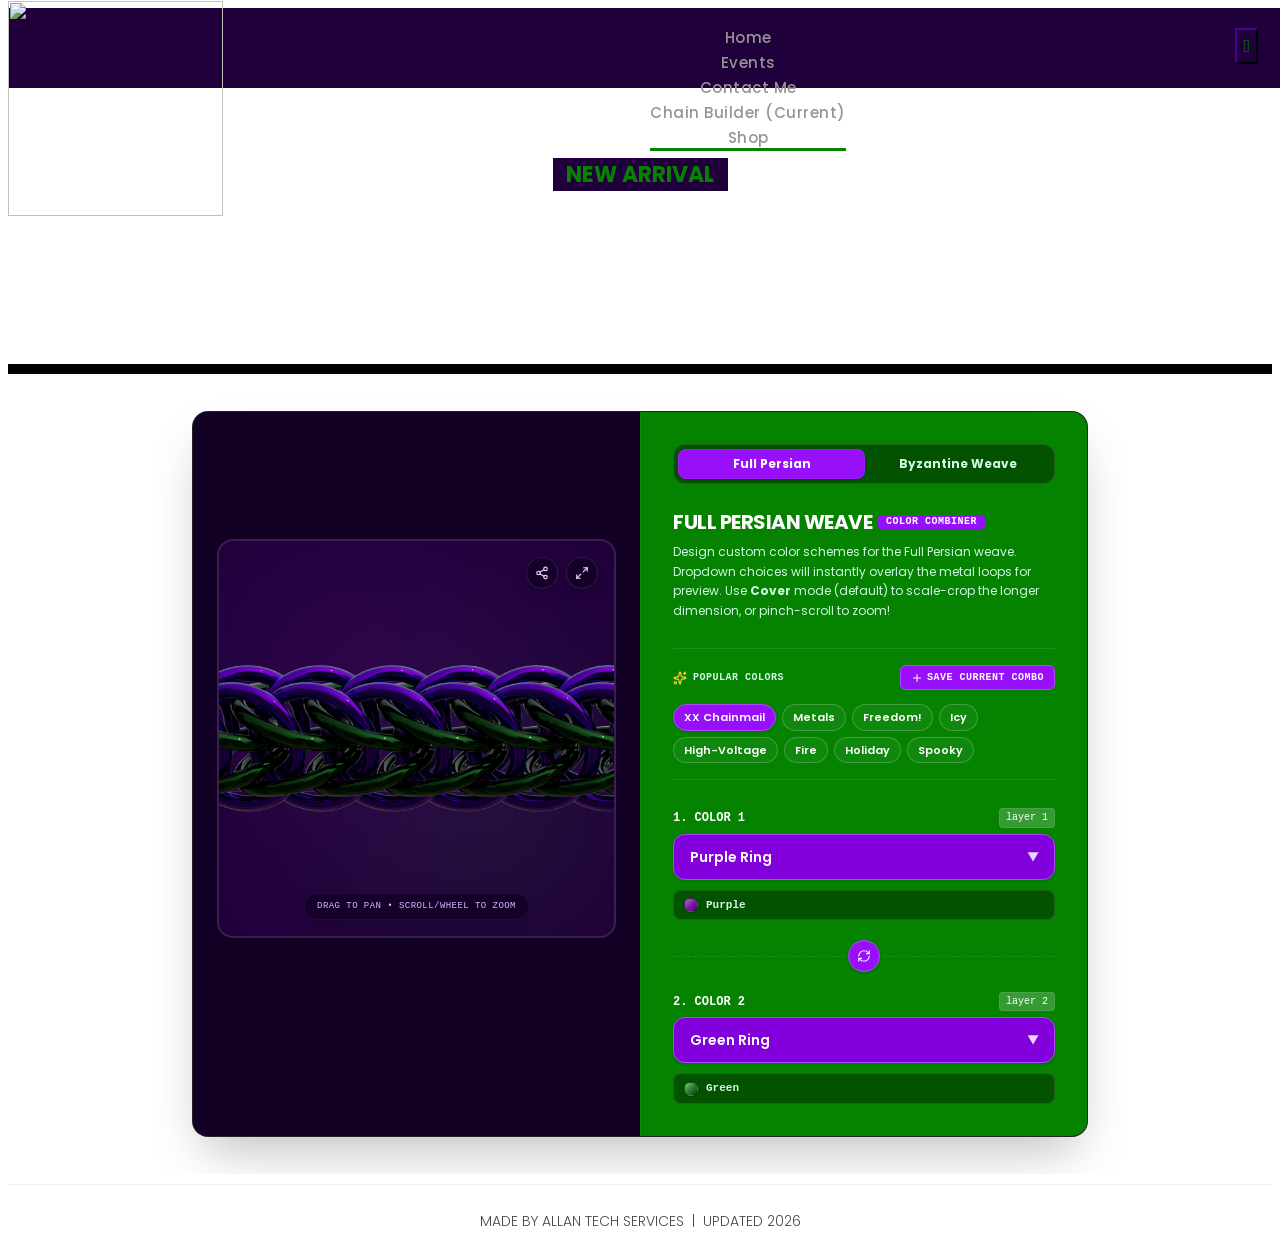
==== commit c094f563: "added calendar na" ====
--- a/chainbuilder.html
+++ b/chainbuilder.html
@@ -7,7 +7,7 @@
     <link href="https://fonts.googleapis.com/css?family=Poppins:100,200,300,400,500,600,700,800,900&amp;display=swap" rel="stylesheet">
     <meta property="og:image" content=”assets/images/XXChainmail.png” />
 
-    <title>XX Chainmail Home</title>
+    <title>XX Chainmail Chain Builder</title>
 
     <!-- Bootstrap core CSS -->
     <link href="vendor/bootstrap/css/bootstrap.min.css" rel="stylesheet">
@@ -62,6 +62,9 @@
                 </a>
               </li> 
               <li class="nav-item">
+                <a class="nav-link" href="events.html">Events</a>
+              </li> 
+              <li class="nav-item">
                 <a class="nav-link" href="contact.html">Contact Me</a>
               </li>
               <li class="nav-item active">
@@ -91,6 +94,7 @@
         </div>
       </div>
     </div>
+    <div style="height:10px; background-color: black;"></div>
     <!-- Banner Ends Here -->
 <!--
     <div class="latest-products">
@@ -140,7 +144,7 @@
       </div>
     </div>
   -->
-    <iframe src="/app/app.html" title="Chain Builder" style="width:100%; height:800px; border:none;"></iframe>
+    <iframe src="/apps/chainbuilder.html" title="Chain Builder" style="width:100%; height:800px; border:none;"></iframe>
 
 
 
--- a/assets/css/xxchainmail-small.css
+++ b/assets/css/xxchainmail-small.css
@@ -1,7 +1,26 @@
+#borderline_top{
+	margin-top: 20px;
+	height:10px;
+	background-color: black;
+}
+#borderline_calendar{
+	height:10px;
+	background-color: black;
+	margin-top: -32px;
+}
+#borderline_btm{
+	margin-top: -31px;
+	height:10px;
+	background-color: black;
+	margin-bottom:10px
+}
+#iframeID{
+	margin-top: -85px;
+}
 .iframe{
 	overflow:hidden;
 	border:10px solid #048200;
-	height:1300px;
+	height:1200px;
 }
 .section-heading .text-content h3 {
 	color: #048200;
--- a/assets/css/xxchainmail-medium.css
+++ b/assets/css/xxchainmail-medium.css
@@ -1,7 +1,26 @@
+#borderline_top{
+	margin-top: 20px;
+	height:10px;
+	background-color: black;
+}
+#borderline_calendar{
+	height:10px;
+	background-color: black;
+	margin-top: -22px;
+}
+#borderline_btm{
+	margin-top: -21px;
+	height:10px;
+	background-color: black;
+	margin-bottom:10px
+}
+#iframeID{
+	margin-top: -125px;
+}
 .iframe{
 	overflow:hidden;
 	border:10px solid #048200;
-	height:1300px;
+	height:1050px;
 }
 .section-heading .text-content h3 {
 	color: #048200;
--- a/assets/css/xxchainmail-large.css
+++ b/assets/css/xxchainmail-large.css
@@ -1,3 +1,23 @@
+#borderline_top{
+	margin-top: 20px;
+	height:10px;
+	background-color: black;
+}
+#borderline_calendar{
+	height:10px;
+	background-color: black;
+	margin-top: -22px;
+}
+#borderline_btm{
+	margin-top: -21px;
+	height:10px;
+	background-color: black;
+	margin-bottom:10px
+}
+#iframeID{
+	margin-top: -125px;
+}
+
 .iframe{
 	overflow:hidden;
 	border:10px solid #048200;
@@ -20,6 +40,7 @@
 {
 	height: auto;
 	width: 215px;
+	margin-top: -12px;
 }
 
 h2#p1
